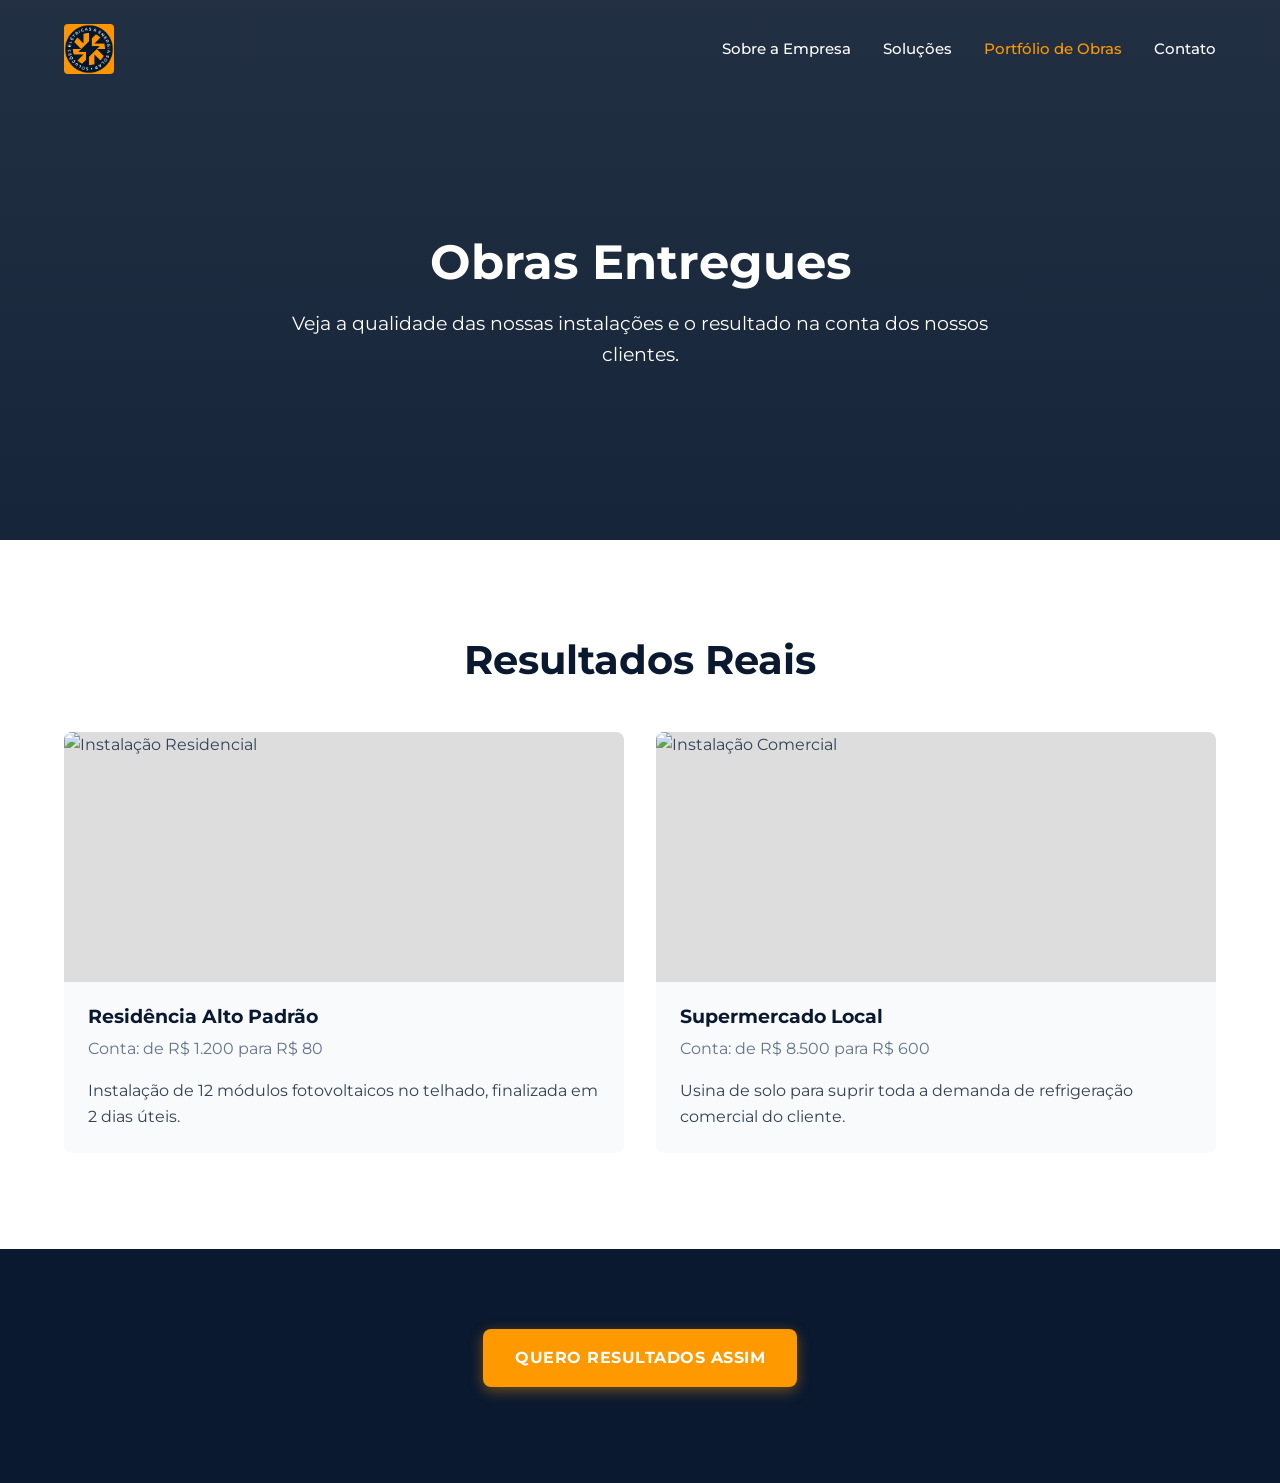
==== portfolio.html @ 652168c7 "primeiro teste commit" ====
<!DOCTYPE html>
<html lang="pt-BR">
<head>
    <meta charset="UTF-8">
    <meta name="viewport" content="width=device-width, initial-scale=1.0">
    <title>Portfólio de Obras | SolarTech</title>
    <link rel="stylesheet" href="css/style.css">
    <style>
        .hero-internal { height: 60vh; min-height: 400px; display: flex; align-items: center; justify-content: center; background: linear-gradient(rgba(10, 25, 47, 0.9), rgba(10, 25, 47, 0.95)), url('https://images.unsplash.com/photo-1588612140407-7435f3dfd71c?q=80&w=2070&auto=format&fit=crop') center/cover no-repeat; text-align: center; color: var(--color-white); padding: 0 5%; }
        .hero-internal h1 { color: var(--color-white); font-size: 3rem; margin-bottom: 1rem; }
        .portfolio-grid { display: grid; grid-template-columns: repeat(auto-fit, minmax(300px, 1fr)); gap: 2rem; margin-top: 3rem; }
        .portfolio-item { background: var(--color-gray); border-radius: var(--border-radius); overflow: hidden; }
        .portfolio-img { width: 100%; height: 250px; background-color: #ddd; object-fit: cover; }
        .portfolio-info { padding: 1.5rem; }
    </style>
</head>
<body>
    <header class="scrolled">
        <nav>
            <a href="index.html" class="logo">
                <img src="img/logo.jpeg" alt="SolarTech Logo" class="logo-img">
            </a>
            <ul class="nav-links">
                <li><a href="sobre.html">Sobre a Empresa</a></li>
                <li><a href="servicos.html">Soluções</a></li>
                <li><a href="portfolio.html" style="color: var(--color-solar)">Portfólio de Obras</a></li>
                <li><a href="contato.html">Contato</a></li>
            </ul>
            <button class="mobile-menu-btn" aria-label="Abrir Menu">
                <svg xmlns="http://www.w3.org/2000/svg" width="24" height="24" viewBox="0 0 24 24" fill="none" stroke="currentColor" stroke-width="2" stroke-linecap="round" stroke-linejoin="round"><line x1="3" y1="12" x2="21" y2="12"></line><line x1="3" y1="6" x2="21" y2="6"></line><line x1="3" y1="18" x2="21" y2="18"></line></svg>
            </button>
        </nav>
    </header>

    <div class="hero-internal">
        <div class="hero-content">
            <h1>Obras Entregues</h1>
            <p style="font-size: 1.2rem; max-width: 700px; margin: 0 auto;">Veja a qualidade das nossas instalações e o resultado na conta dos nossos clientes.</p>
        </div>
    </div>

    <section>
        <div class="section-container">
            <h2 class="section-title">Resultados Reais</h2>
            
            <div class="portfolio-grid">
                <div class="portfolio-item">
                    <img src="https://images.unsplash.com/photo-1613665813446-82a78c468a1d?q=80&w=2058&auto=format&fit=crop" class="portfolio-img" alt="Instalação Residencial">
                    <div class="portfolio-info">
                        <h3 style="margin-bottom: 0.5rem;">Residência Alto Padrão</h3>
                        <p style="color: var(--color-text-muted); margin-bottom: 1rem;">Conta: de R$ 1.200 para R$ 80</p>
                        <p>Instalação de 12 módulos fotovoltaicos no telhado, finalizada em 2 dias úteis.</p>
                    </div>
                </div>
                
                <div class="portfolio-item">
                    <img src="https://images.unsplash.com/photo-1509391366360-2e959784a276?q=80&w=2072&auto=format&fit=crop" class="portfolio-img" alt="Instalação Comercial">
                    <div class="portfolio-info">
                        <h3 style="margin-bottom: 0.5rem;">Supermercado Local</h3>
                        <p style="color: var(--color-text-muted); margin-bottom: 1rem;">Conta: de R$ 8.500 para R$ 600</p>
                        <p>Usina de solo para suprir toda a demanda de refrigeração comercial do cliente.</p>
                    </div>
                </div>
            </div>
        </div>
    </section>

    <footer>
        <div class="section-container">
            <div class="footer-cta">
                <a href="https://wa.me/5511999999999?text=Quero%20simular%20minha%20economia" class="btn-primary">Quero Resultados Assim</a>
            </div>
        </div>
    </footer>

    <script src="js/main.js"></script>
</body>
</html>
---- css/style.css ----
@import url('https://fonts.googleapis.com/css2?family=Montserrat:wght@400;500;600;700;800&display=swap');

:root {
  /* Design System 60-30-10 */
  --color-white: #FFFFFF;
  --color-gray: #F8FAFC;
  --color-navy: #0A192F;
  --color-solar: #FF9900;
  --color-solar-hover: #E68A00;
  
  --color-text-body: #334155;
  --color-text-muted: #64748B;
  
  --font-main: 'Montserrat', sans-serif;
  --transition: all 0.3s ease;
  --border-radius: 8px;
}

* {
  margin: 0;
  padding: 0;
  box-sizing: border-box;
}

html {
  scroll-behavior: smooth;
}

body {
  font-family: var(--font-main);
  background-color: var(--color-white);
  color: var(--color-text-body);
  line-height: 1.6;
  overflow-x: hidden;
}

h1, h2, h3, h4, h5, h6 {
  color: var(--color-navy);
  font-weight: 700;
  line-height: 1.2;
}

a {
  text-decoration: none;
  color: inherit;
  transition: var(--transition);
}

ul {
  list-style: none;
}

img {
  max-width: 100%;
  height: auto;
  display: block;
}

/* =========================================
   BUTTONS
   ========================================= */
.btn-primary {
  display: inline-flex;
  align-items: center;
  justify-content: center;
  background-color: var(--color-solar);
  color: var(--color-white);
  padding: 1rem 2rem;
  border-radius: var(--border-radius);
  font-weight: 700;
  text-transform: uppercase;
  letter-spacing: 0.5px;
  border: none;
  cursor: pointer;
  transition: var(--transition);
  box-shadow: 0 4px 14px rgba(255, 153, 0, 0.4);
}

.btn-primary:hover {
  background-color: var(--color-solar-hover);
  transform: translateY(-2px);
  box-shadow: 0 6px 20px rgba(255, 153, 0, 0.5);
  color: var(--color-white);
}

.btn-outline {
  display: inline-block;
  border: 2px solid var(--color-solar);
  color: var(--color-solar);
  padding: 0.8rem 1.8rem;
  border-radius: var(--border-radius);
  font-weight: 600;
}

.btn-outline:hover {
  background-color: var(--color-solar);
  color: var(--color-white);
}

.micro-copy {
  display: block;
  font-size: 0.85rem;
  margin-top: 0.5rem;
  opacity: 0.9;
  font-weight: 500;
}

/* =========================================
   HEADER & NAVBAR
   ========================================= */
header {
  position: fixed;
  top: 0;
  left: 0;
  width: 100%;
  padding: 1.5rem 5%;
  z-index: 1000;
  transition: var(--transition);
}

header.scrolled {
  background-color: var(--color-navy);
  padding: 1rem 5%;
  box-shadow: 0 4px 20px rgba(0, 0, 0, 0.1);
}

nav {
  display: flex;
  justify-content: space-between;
  align-items: center;
  max-width: 1200px;
  margin: 0 auto;
}

.logo {
  color: var(--color-white);
  font-size: 1.5rem;
  font-weight: 800;
  letter-spacing: -0.5px;
  display: flex;
  align-items: center;
}

.logo span {
  color: var(--color-solar);
}

.logo-img {
  height: 50px;
  width: auto;
  object-fit: contain;
  border-radius: 4px;
}

.footer-logo-img {
  height: 60px;
  width: auto;
  object-fit: contain;
  margin-bottom: 1rem;
  border-radius: 4px;
}

.nav-links {
  display: flex;
  gap: 2rem;
}

.nav-links a {
  color: var(--color-white);
  font-weight: 500;
  font-size: 0.95rem;
}

.nav-links a:hover {
  color: var(--color-solar);
}

.mobile-menu-btn {
  display: none;
  background: none;
  border: none;
  color: var(--color-white);
  font-size: 1.5rem;
  cursor: pointer;
}

/* =========================================
   HERO SECTION
   ========================================= */
.hero {
  height: 100vh;
  min-height: 600px;
  display: flex;
  align-items: center;
  background: linear-gradient(rgba(10, 25, 47, 0.85), rgba(10, 25, 47, 0.95)), url('https://images.unsplash.com/photo-1509391366360-2e959784a276?q=80&w=2072&auto=format&fit=crop') center/cover no-repeat;
  padding: 0 5%;
  text-align: center;
}

.hero-content {
  max-width: 900px;
  margin: 0 auto;
  color: var(--color-white);
  margin-top: 4rem;
}

.hero h1 {
  color: var(--color-white);
  font-size: clamp(2.5rem, 5vw, 4rem);
  margin-bottom: 1.5rem;
}

.hero p {
  font-size: clamp(1.1rem, 2vw, 1.25rem);
  margin-bottom: 2.5rem;
  opacity: 0.9;
  font-weight: 400;
}

/* =========================================
   SECTIONS GENERAL
   ========================================= */
section {
  padding: 6rem 5%;
}

.section-container {
  max-width: 1200px;
  margin: 0 auto;
}

.section-title {
  text-align: center;
  font-size: 2.5rem;
  margin-bottom: 1rem;
}

.section-subtitle {
  text-align: center;
  color: var(--color-text-muted);
  max-width: 700px;
  margin: 0 auto 4rem;
  font-size: 1.1rem;
}

.bg-gray {
  background-color: var(--color-gray);
}

.bg-navy {
  background-color: var(--color-navy);
  color: var(--color-white);
}

.bg-navy .section-title {
  color: var(--color-white);
}

/* =========================================
   PAIN & SOLUTION
   ========================================= */
.pain-solution {
  display: grid;
  grid-template-columns: 1fr 1fr;
  gap: 4rem;
  align-items: center;
}

.pain-box {
  padding: 3rem;
  background: var(--color-white);
  border-radius: var(--border-radius);
  box-shadow: 0 10px 30px rgba(0,0,0,0.05);
  border-left: 4px solid var(--color-solar);
}

.pain-box h3 {
  font-size: 1.8rem;
  margin-bottom: 1rem;
}

.solution-box h2 {
  font-size: 2.2rem;
  margin-bottom: 1.5rem;
}

.solution-box p {
  margin-bottom: 2rem;
  font-size: 1.1rem;
}

.link-subtle {
  color: var(--color-solar);
  font-weight: 600;
  display: inline-flex;
  align-items: center;
  gap: 0.5rem;
}

.link-subtle:hover {
  text-decoration: underline;
}

/* =========================================
   BENEFITS GRID
   ========================================= */
.benefits-grid {
  display: grid;
  grid-template-columns: repeat(auto-fit, minmax(250px, 1fr));
  gap: 2rem;
}

.benefit-card {
  padding: 2.5rem 2rem;
  background: var(--color-gray);
  border-radius: var(--border-radius);
  text-align: center;
  transition: var(--transition);
}

.benefit-card:hover {
  transform: translateY(-5px);
  box-shadow: 0 15px 30px rgba(0,0,0,0.05);
  background: var(--color-white);
}

.benefit-icon {
  width: 60px;
  height: 60px;
  background: rgba(255, 153, 0, 0.1);
  color: var(--color-solar);
  border-radius: 50%;
  display: flex;
  align-items: center;
  justify-content: center;
  margin: 0 auto 1.5rem;
}

.benefit-icon svg {
  width: 30px;
  height: 30px;
}

.benefit-card h4 {
  font-size: 1.2rem;
  margin-bottom: 1rem;
}

/* =========================================
   TESTIMONIAL
   ========================================= */
.testimonial-content {
  text-align: center;
  max-width: 800px;
  margin: 0 auto;
}

.quote-icon {
  color: var(--color-solar);
  margin-bottom: 1.5rem;
}

.quote-icon svg {
  width: 40px;
  height: 40px;
}

.testimonial-text {
  font-size: clamp(1.2rem, 3vw, 1.8rem);
  font-weight: 500;
  line-height: 1.5;
  margin-bottom: 2rem;
  font-style: italic;
}

.testimonial-author {
  font-size: 1.1rem;
  color: var(--color-solar);
  font-weight: 700;
  margin-bottom: 2rem;
}

.testimonial-content .link-subtle {
  color: var(--color-white);
  border-bottom: 1px solid var(--color-solar);
  padding-bottom: 2px;
}

/* =========================================
   OFFER & FAQ
   ========================================= */
.offer-faq {
  display: grid;
  grid-template-columns: 1fr 1.2fr;
  gap: 4rem;
}

.offer-box {
  padding: 3rem;
  background: var(--color-navy);
  color: var(--color-white);
  border-radius: var(--border-radius);
}

.offer-box h3 {
  color: var(--color-white);
  font-size: 2rem;
  margin-bottom: 1.5rem;
}

.offer-box p {
  font-size: 1.1rem;
  opacity: 0.9;
  margin-bottom: 2rem;
}

/* Accordion */
.faq-item {
  border-bottom: 1px solid #E2E8F0;
  margin-bottom: 1rem;
}

.faq-question {
  width: 100%;
  text-align: left;
  background: none;
  border: none;
  padding: 1.5rem 0;
  font-size: 1.1rem;
  font-weight: 600;
  color: var(--color-navy);
  cursor: pointer;
  display: flex;
  justify-content: space-between;
  align-items: center;
  font-family: inherit;
}

.faq-icon {
  color: var(--color-solar);
  font-weight: bold;
  font-size: 1.5rem;
  transition: var(--transition);
}

.faq-item.active .faq-icon {
  transform: rotate(45deg);
}

.faq-answer {
  max-height: 0;
  overflow: hidden;
  transition: max-height 0.3s ease;
}

.faq-answer p {
  padding-bottom: 1.5rem;
  color: var(--color-text-muted);
}

/* =========================================
   FOOTER
   ========================================= */
footer {
  background-color: var(--color-navy);
  color: var(--color-white);
  text-align: center;
  padding: 5rem 5% 2rem;
}

.footer-cta {
  margin-bottom: 4rem;
}

.footer-cta h2 {
  color: var(--color-white);
  font-size: 2.2rem;
  margin-bottom: 2rem;
}

.footer-bottom {
  border-top: 1px solid rgba(255,255,255,0.1);
  padding-top: 2rem;
  display: flex;
  justify-content: space-between;
  align-items: center;
  flex-wrap: wrap;
  gap: 1rem;
  font-size: 0.9rem;
  color: rgba(255,255,255,0.6);
}

/* =========================================
   FLOATING WHATSAPP
   ========================================= */
.whatsapp-float {
  position: fixed;
  bottom: 30px;
  right: 30px;
  background-color: #25D366;
  color: #FFF;
  width: 60px;
  height: 60px;
  border-radius: 50px;
  display: flex;
  justify-content: center;
  align-items: center;
  font-size: 30px;
  box-shadow: 0px 4px 15px rgba(0,0,0,0.2);
  z-index: 100;
  transition: var(--transition);
  text-decoration: none;
}

.whatsapp-float:hover {
  background-color: #128C7E;
  transform: scale(1.05);
  color: #FFF;
}

.whatsapp-float svg {
  width: 35px;
  height: 35px;
}

/* Tooltip */
.whatsapp-float::before {
  content: "Solicite um Orçamento";
  position: absolute;
  right: 75px;
  background: var(--color-navy);
  color: var(--color-white);
  padding: 6px 12px;
  border-radius: 4px;
  font-size: 12px;
  font-weight: 600;
  white-space: nowrap;
  opacity: 0;
  pointer-events: none;
  transition: opacity 0.3s, transform 0.3s;
  transform: translateX(10px);
}

.whatsapp-float:hover::before {
  opacity: 1;
  transform: translateX(0);
}

/* =========================================
   RESPONSIVE (MOBILE)
   ========================================= */
@media (max-width: 991px) {
  .pain-solution, .offer-faq {
    grid-template-columns: 1fr;
    gap: 3rem;
  }
}

@media (max-width: 768px) {
  .nav-links {
    position: fixed;
    top: 0;
    right: -100%;
    width: 250px;
    height: 100vh;
    background: var(--color-navy);
    flex-direction: column;
    padding: 6rem 2rem;
    transition: 0.4s ease;
    box-shadow: -5px 0 15px rgba(0,0,0,0.1);
  }

  .nav-links.active {
    right: 0;
  }

  .mobile-menu-btn {
    display: block;
  }

  .footer-bottom {
    flex-direction: column;
    text-align: center;
  }
  
  .whatsapp-float {
    bottom: 20px;
    right: 20px;
    width: 50px;
    height: 50px;
  }
  
  .whatsapp-float svg {
    width: 28px;
    height: 28px;
  }
  
  .whatsapp-float::before {
    display: none;
  }
}
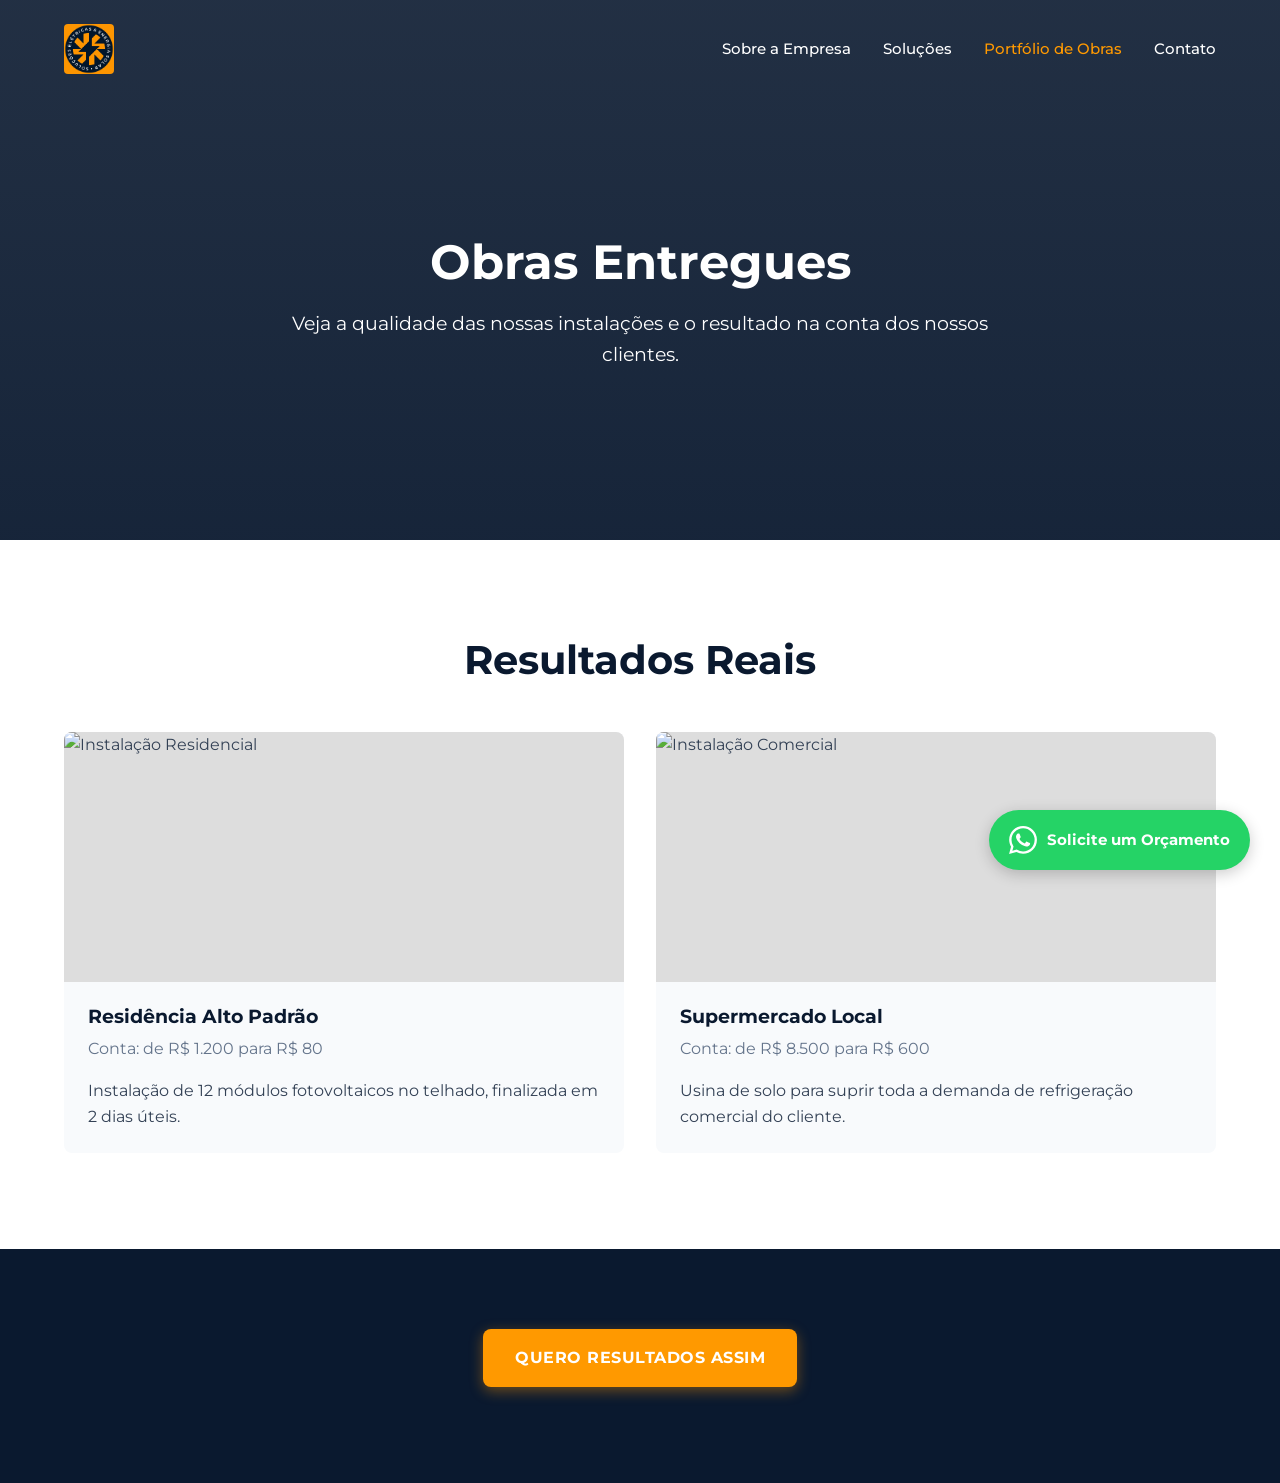
==== commit 8fa2f4b3: "feat: add global WhatsApp floating action button and implement new index layout with shared CSS and " ====
--- a/portfolio.html
+++ b/portfolio.html
@@ -73,6 +73,14 @@
         </div>
     </footer>
 
+    <!-- GATILHO FIXO WHATSAPP -->
+    <a href="https://wa.me/5511999999999?text=Quero%20solicitar%20um%20orçamento%20na%20AEL!" target="_blank" class="whatsapp-float">
+        <svg xmlns="http://www.w3.org/2000/svg" viewBox="0 0 24 24" fill="currentColor">
+            <path d="M17.472 14.382c-.297-.149-1.758-.867-2.03-.967-.273-.099-.471-.148-.67.15-.197.297-.767.966-.94 1.164-.173.199-.347.223-.644.075-.297-.15-1.255-.463-2.39-1.475-.883-.788-1.48-1.761-1.653-2.059-.173-.297-.018-.458.13-.606.134-.133.298-.347.446-.52.149-.174.198-.298.298-.497.099-.198.05-.371-.025-.52-.075-.149-.669-1.612-.916-2.207-.242-.579-.487-.5-.669-.51-.173-.008-.371-.01-.57-.01-.198 0-.52.074-.792.372-.272.297-1.04 1.016-1.04 2.479 0 1.462 1.065 2.875 1.213 3.074.149.198 2.096 3.2 5.077 4.487.709.306 1.262.489 1.694.625.712.227 1.36.195 1.871.118.571-.085 1.758-.719 2.006-1.413.248-.694.248-1.289.173-1.413-.074-.124-.272-.198-.57-.347m-5.421 7.403h-.004a9.87 9.87 0 01-5.031-1.378l-.361-.214-3.741.982.998-3.648-.235-.374a9.86 9.86 0 01-1.51-5.26c.001-5.45 4.436-9.884 9.888-9.884 2.64 0 5.122 1.03 6.988 2.898a9.825 9.825 0 012.893 6.994c-.003 5.45-4.437 9.884-9.885 9.884m8.413-18.297A11.815 11.815 0 0012.05 0C5.495 0 .16 5.335.157 11.892c0 2.096.547 4.142 1.588 5.945L.057 24l6.305-1.654a11.882 11.882 0 005.683 1.448h.005c6.554 0 11.89-5.335 11.893-11.893a11.821 11.821 0 00-3.48-8.413Z"/>
+        </svg>
+        <span class="whatsapp-text">Solicite um Orçamento</span>
+    </a>
+
     <script src="js/main.js"></script>
 </body>
 </html>
--- a/css/style.css
+++ b/css/style.css
@@ -182,6 +182,8 @@
   color: var(--color-white);
   font-size: 1.5rem;
   cursor: pointer;
+  z-index: 1001;
+  position: relative;
 }
 
 /* =========================================
@@ -272,6 +274,12 @@
   border-radius: var(--border-radius);
   box-shadow: 0 10px 30px rgba(0,0,0,0.05);
   border-left: 4px solid var(--color-solar);
+  transition: transform 0.3s ease, box-shadow 0.3s ease;
+}
+
+.pain-box:hover {
+  transform: translateY(-5px);
+  box-shadow: 0 15px 40px rgba(0,0,0,0.1);
 }
 
 .pain-box h3 {
@@ -434,6 +442,11 @@
   justify-content: space-between;
   align-items: center;
   font-family: inherit;
+  transition: color 0.3s;
+}
+
+.faq-question:hover {
+  color: var(--color-solar);
 }
 
 .faq-icon {
@@ -499,13 +512,12 @@
   right: 30px;
   background-color: #25D366;
   color: #FFF;
-  width: 60px;
+  padding: 0 20px;
   height: 60px;
   border-radius: 50px;
   display: flex;
   justify-content: center;
   align-items: center;
-  font-size: 30px;
   box-shadow: 0px 4px 15px rgba(0,0,0,0.2);
   z-index: 100;
   transition: var(--transition);
@@ -519,31 +531,15 @@
 }
 
 .whatsapp-float svg {
-  width: 35px;
-  height: 35px;
-}
-
-/* Tooltip */
-.whatsapp-float::before {
-  content: "Solicite um Orçamento";
-  position: absolute;
-  right: 75px;
-  background: var(--color-navy);
-  color: var(--color-white);
-  padding: 6px 12px;
-  border-radius: 4px;
-  font-size: 12px;
-  font-weight: 600;
+  width: 28px;
+  height: 28px;
+}
+
+.whatsapp-text {
+  font-size: 15px;
+  font-weight: 700;
+  margin-left: 10px;
   white-space: nowrap;
-  opacity: 0;
-  pointer-events: none;
-  transition: opacity 0.3s, transform 0.3s;
-  transform: translateX(10px);
-}
-
-.whatsapp-float:hover::before {
-  opacity: 1;
-  transform: translateX(0);
 }
 
 /* =========================================
@@ -586,16 +582,17 @@
   .whatsapp-float {
     bottom: 20px;
     right: 20px;
-    width: 50px;
     height: 50px;
+    padding: 0 15px;
   }
   
   .whatsapp-float svg {
-    width: 28px;
-    height: 28px;
+    width: 24px;
+    height: 24px;
   }
   
-  .whatsapp-float::before {
-    display: none;
-  }
-}
+  .whatsapp-text {
+    font-size: 13px;
+    margin-left: 8px;
+  }
+}
